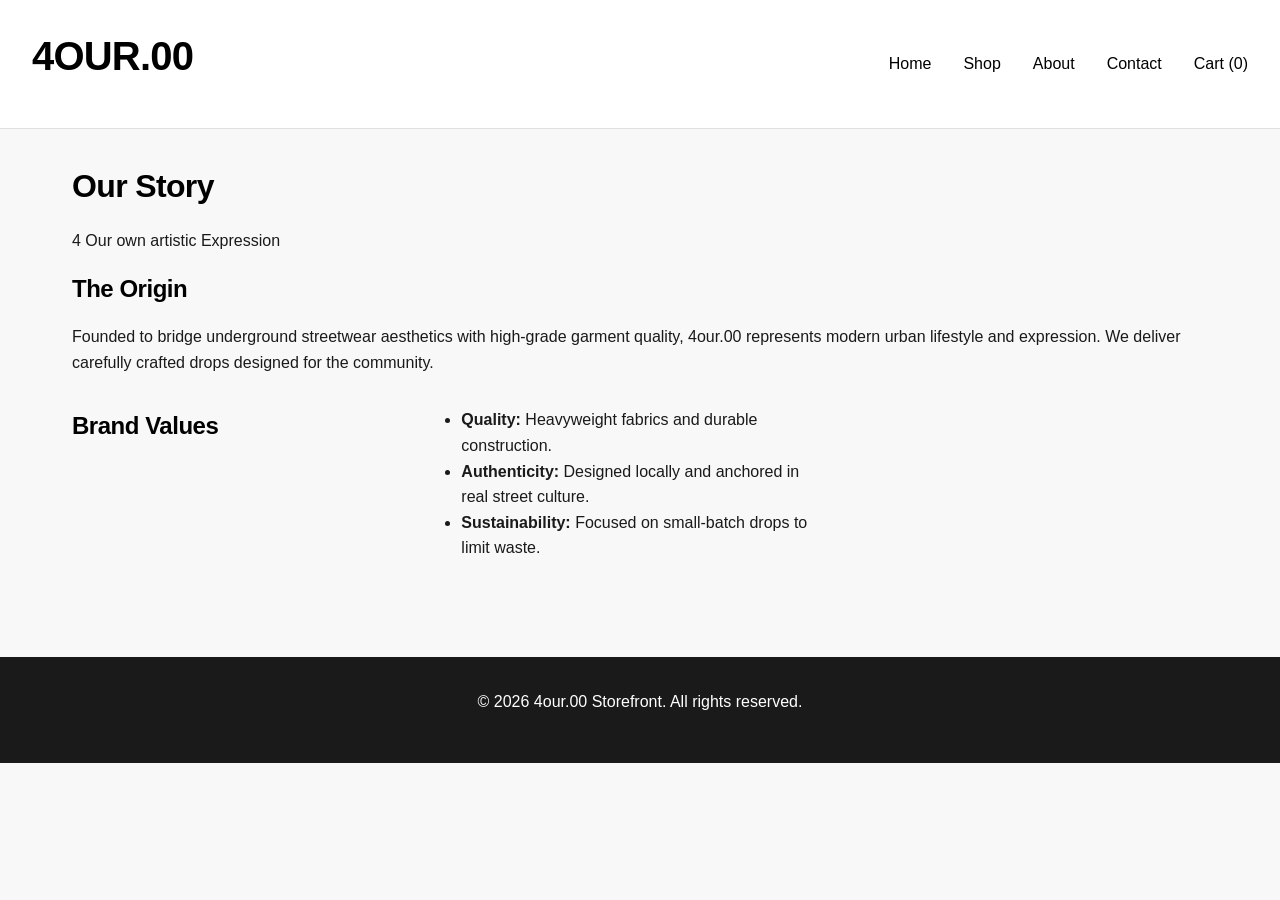
==== about.html @ 21fc60ee "Part 2 website update My Visual Studio Code isn't allowing me to commit and push the chages" ====
<!DOCTYPE html>
<html lang="en">
<head>
    <!-- Document Setup and Metadata -->
    <link rel="stylesheet" href="style.css">
    <meta charset="UTF-8">
    <meta name="viewport" content="width=device-width, initial-scale=1.0">
    <title>4our.00 | About</title>
</head>
<body>

    <!-- Main Site Header and Global Navigation -->
    <header>
        <h1>4our.00</h1>
        <nav>
            <ul>
                <li><a href="index.html">Home</a></li>
                <li><a href="shop.html">Shop</a></li>
                <li><a href="about.html">About</a></li>
                <li><a href="contact.html">Contact</a></li>
                <li><a href="cart.html">Cart (0)</a></li>
            </ul>
        </nav>
    </header>

    <!-- Primary Page Content -->
    <main>
        <!-- Brand Slogan -->
        <section>
            <h2>Our Story</h2>
            <p>4 Our own artistic Expression</p>
        </section>

        <!-- Brand History and Origin -->
        <section>
            <h3>The Origin</h3>
            <p>Founded to bridge underground streetwear aesthetics with high-grade garment quality, 4our.00 represents modern urban lifestyle and expression. We deliver carefully crafted drops designed for the community.</p>
        </section>

        <!-- Core Brand Principles -->
        <section>
            <h3>Brand Values</h3>
            <ul>
                <!-- Semantic strong tags used for emphasis -->
                <li><strong>Quality:</strong> Heavyweight fabrics and durable construction.</li>
                <li><strong>Authenticity:</strong> Designed locally and anchored in real street culture.</li>
                <li><strong>Sustainability:</strong> Focused on small-batch drops to limit waste.</li>
            </ul>
        </section>
    </main>

    <!-- Global Footer -->
    <footer>
        <p>&copy; 2026 4our.00 Storefront. All rights reserved.</p>
    </footer>

</body>
</html>
---- style.css ----
/* =========================================
   1. CSS Reset & Global Styles
   ========================================= */
* {
    margin: 0;
    padding: 0;
    box-sizing: border-box;
}

body {
    /* Clean, modern streetwear aesthetic */
    font-family: 'Helvetica Neue', Helvetica, Arial, sans-serif;
    font-size: 16px;
    line-height: 1.6;
    color: #1a1a1a; /* Soft black for readability */
    background-color: #f8f8f8; /* Off-white background */
}

/* =========================================
   2. Typography Scales
   ========================================= */
h1, h2, h3, h4, h5, h6 {
    font-weight: 700;
    letter-spacing: -0.02em; /* Tight tracking for a modern look */
    margin-bottom: 1rem;
    color: #000000;
}

h1 { font-size: 2.5rem; text-transform: uppercase; }
h2 { font-size: 2rem; }
h3 { font-size: 1.5rem; }

p {
    margin-bottom: 1rem;
}

a {
    color: #000000;
    text-decoration: none;
    border-bottom: 1px solid transparent;
    transition: border-color 0.3s ease, color 0.3s ease;
}

/* Pseudo-class for interactive links */
a:hover, a:focus {
    color: #555555;
    border-bottom: 1px solid #555555;
}

/* =========================================
   3. Base Layout Structure
   ========================================= */
header {
    background-color: #ffffff;
    padding: 1.5rem 2rem;
    border-bottom: 1px solid #e0e0e0;
    display: flex;
    justify-content: space-between;
    align-items: center;
}

nav ul {
    list-style: none;
    display: flex;
    gap: 2rem;
}

main {
    padding: 2rem;
    max-width: 1200px;
    margin: 0 auto; /* Centers the content */
}

footer {
    text-align: center;
    padding: 2rem;
    background-color: #1a1a1a;
    color: #ffffff;
    margin-top: 4rem;
}

/* =========================================
   4. Shop Page Layout (CSS Grid)
   ========================================= */
/* Grid container for the products */
main section:nth-of-type(3) {
    display: grid;
    grid-template-columns: repeat(3, 1fr); /* 3 columns for desktop */
    gap: 2rem;
    margin-top: 2rem;
}

/* Individual product cards */
article {
    background-color: #ffffff;
    border: 1px solid #e0e0e0;
    padding: 1.5rem;
    text-align: center;
    transition: transform 0.3s ease, box-shadow 0.3s ease;
}

/* Hover effects for visual styling */
article:hover {
    transform: translateY(-5px);
    box-shadow: 0 10px 20px rgba(0, 0, 0, 0.05);
}

/* Shop filters layout (Flexbox) */
form {
    display: flex;
    gap: 1.5rem;
    align-items: center;
    background-color: #ffffff;
    padding: 1rem;
    border: 1px solid #e0e0e0;
}

/* =========================================
   5. Buttons & Form Elements
   ========================================= */
button, input[type="submit"] {
    background-color: #1a1a1a;
    color: #ffffff;
    border: none;
    padding: 0.75rem 1.5rem;
    font-weight: bold;
    cursor: pointer;
    text-transform: uppercase;
    transition: background-color 0.3s ease;
}

button:hover, input[type="submit"]:hover {
    background-color: #444444;
}

button:active, input[type="submit"]:active {
    background-color: #000000;
}

/* Contact form specific layout */
.contact-form div {
    display: flex;
    flex-direction: column;
    margin-bottom: 1.5rem;
}

input[type="text"],
input[type="email"],
textarea,
select {
    width: 100%;
    padding: 0.75rem;
    border: 1px solid #cccccc;
    font-family: inherit;
    margin-top: 0.5rem;
}

input:focus, textarea:focus, select:focus {
    outline: none;
    border-color: #1a1a1a;
    box-shadow: 0 0 0 2px rgba(0,0,0,0.1);
}

/* =========================================
   6. Responsive Design (Media Queries)
   ========================================= */

/* Make all images responsive by default using relative units */
img {
    max-width: 100%;
    height: auto;
    display: block;
}

/* Tablet Breakpoint (768px and below) */
@media screen and (max-width: 768px) {
    /* Switch product grid from 3 columns to 2 columns */
    main section:nth-of-type(3) {
        grid-template-columns: repeat(2, 1fr);
        gap: 1.5rem;
    }

    /* Adjust header layout */
    header {
        flex-direction: column;
        text-align: center;
        padding: 1.5rem 1rem;
    }

    nav ul {
        margin-top: 1rem;
        gap: 1.5rem;
        flex-wrap: wrap;
        justify-content: center;
    }
}

/* Mobile Breakpoint (480px and below) */
@media screen and (max-width: 480px) {
    /* Switch product grid to a single column for mobile */
    main section:nth-of-type(3) {
        grid-template-columns: 100%; 
    }

    /* Stack shop filters vertically */
    form {
        flex-direction: column;
        align-items: flex-start;
    }

    select {
        width: 100%;
    }

    /* Adjust typography sizing for smaller screens using relative units */
    h1 { font-size: 2rem; }
    h2 { font-size: 1.5rem; }
    
    main {
        padding: 1rem;
    }
}

/* =========================================
   7. Product Image Styling
   ========================================= */
/* Ensure picture tag acts as a block container */
article picture {
    display: block;
    width: 100%;
    margin-bottom: 1rem;
    overflow: hidden;
}

/* Force uniform sizes for all product images */
article img {
    width: 100%;
    aspect-ratio: 4 / 5; /* Creates a portrait crop typical for streetwear */
    object-fit: cover; /* Perfectly fills the space without distorting the image */
    background-color: #eeeeee; /* Placeholder color before image loads */
    transition: transform 0.4s ease;
}

/* Optional: Slight zoom effect when hovering over the product card */
article:hover img {
    transform: scale(1.05);
}
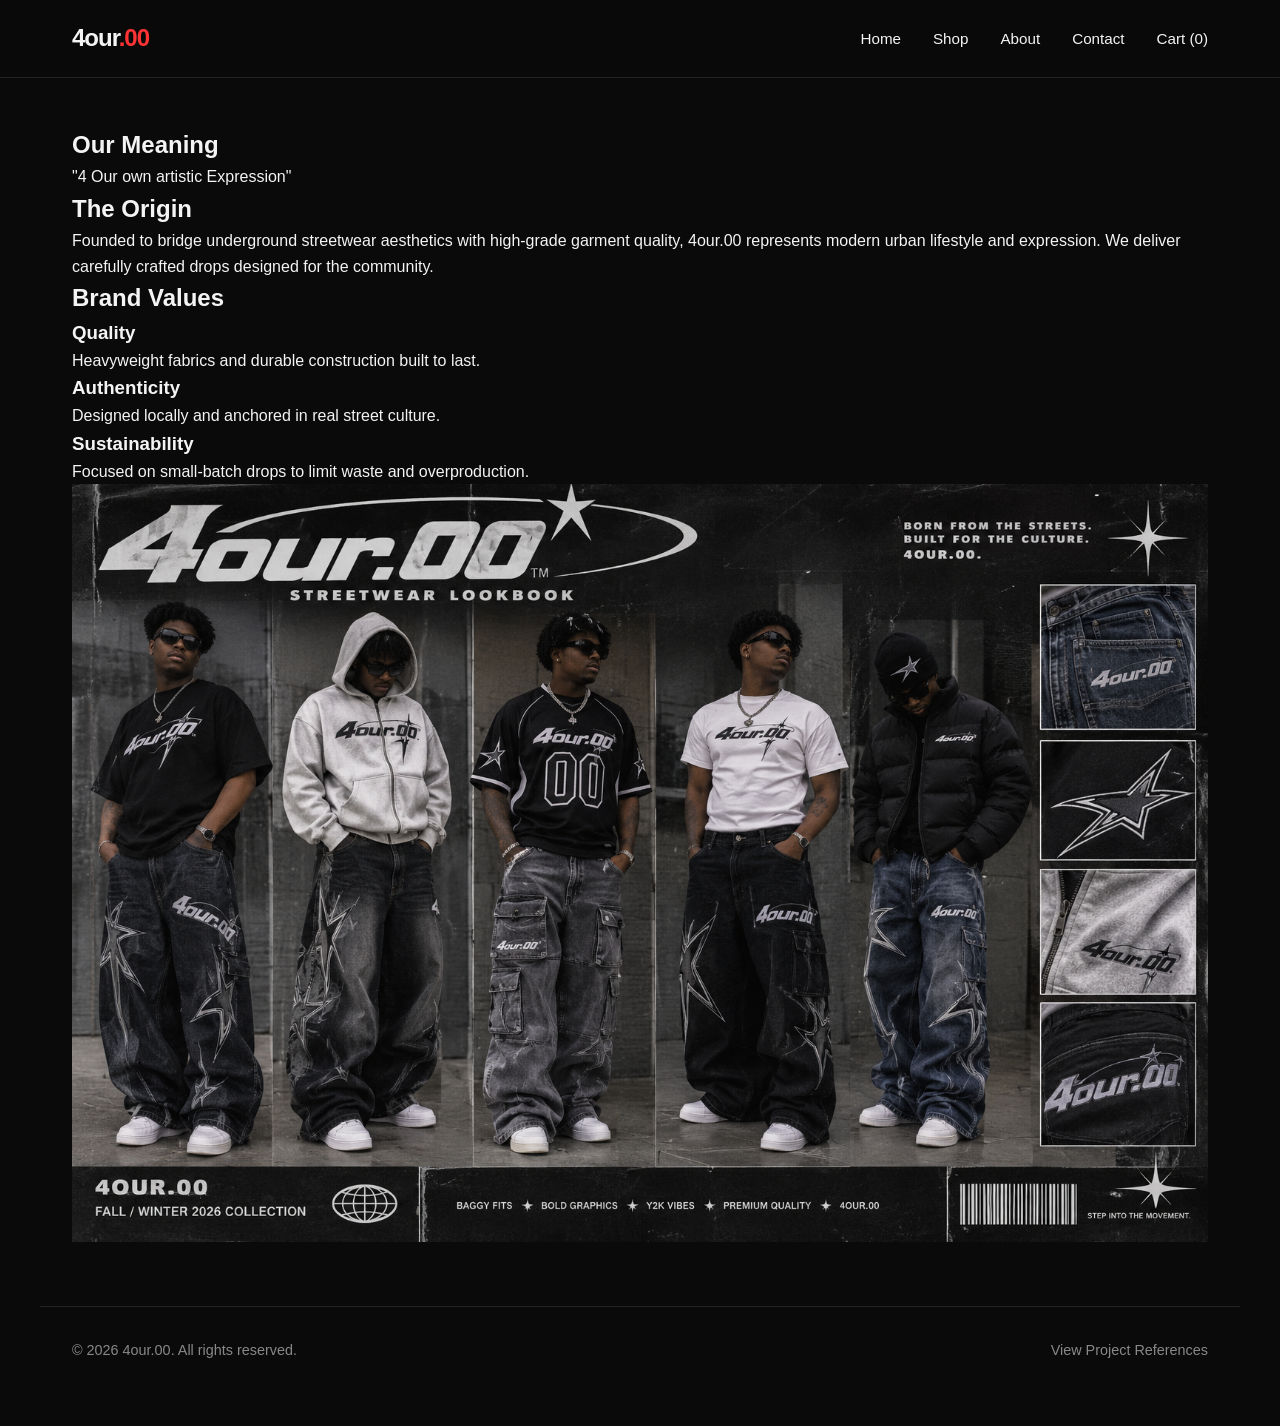
==== commit adc74738: "Add files via upload" ====
--- a/about.html
+++ b/about.html
@@ -1,58 +1,84 @@
 <!DOCTYPE html>
 <html lang="en">
 <head>
-    <!-- Document Setup and Metadata -->
-    <link rel="stylesheet" href="style.css">
     <meta charset="UTF-8">
     <meta name="viewport" content="width=device-width, initial-scale=1.0">
-    <title>4our.00 | About</title>
+    <title>4our.00 | About Our Brand</title>
+    <meta name="description" content="Discover the story and values behind 4our.00, a contemporary streetwear brand bridging underground aesthetics with premium quality.">
+    <link rel="stylesheet" href="styles.css">
 </head>
 <body>
 
-    <!-- Main Site Header and Global Navigation -->
-    <header>
-        <h1>4our.00</h1>
-        <nav>
-            <ul>
-                <li><a href="index.html">Home</a></li>
-                <li><a href="shop.html">Shop</a></li>
-                <li><a href="about.html">About</a></li>
-                <li><a href="contact.html">Contact</a></li>
-                <li><a href="cart.html">Cart (0)</a></li>
-            </ul>
-        </nav>
+    <!-- Header & Navigation -->
+    <header class="site-header">
+        <div class="nav-container">
+            <a href="index.html" class="logo">4our<span>.00</span></a>
+            
+            <button id="menu-toggle" class="menu-toggle" aria-label="Toggle navigation menu">
+                ☰
+            </button>
+
+            <nav class="main-nav">
+                <ul class="nav-links">
+                    <li><a href="index.html">Home</a></li>
+                    <li><a href="shop.html">Shop</a></li>
+                    <li><a href="about.html" class="active">About</a></li>
+                    <li><a href="contact.html">Contact</a></li>
+                    <li><a href="cart.html">Cart</a></li>
+                </ul>
+            </nav>
+        </div>
     </header>
 
-    <!-- Primary Page Content -->
+    <!-- Main About Section -->
     <main>
-        <!-- Brand Slogan -->
-        <section>
-            <h2>Our Story</h2>
-            <p>4 Our own artistic Expression</p>
-        </section>
+        <section class="about-hero">
+            <div class="about-container">
+                
+                <!-- Left Column: Story & Origin -->
+                <div class="about-text-content">
+                    <h1>Our Meaning</h1>
+                    <p class="tagline">"4 Our own artistic Expression"</p>
+                    
+                    <div class="story-block">
+                        <h2>The Origin</h2>
+                        <p>Founded to bridge underground streetwear aesthetics with high-grade garment quality, 4our.00 represents modern urban lifestyle and expression. We deliver carefully crafted drops designed for the community.</p>
+                    </div>
 
-        <!-- Brand History and Origin -->
-        <section>
-            <h3>The Origin</h3>
-            <p>Founded to bridge underground streetwear aesthetics with high-grade garment quality, 4our.00 represents modern urban lifestyle and expression. We deliver carefully crafted drops designed for the community.</p>
-        </section>
+                    <div class="values-section">
+                        <h2>Brand Values</h2>
+                        <div class="values-grid">
+                            <div class="value-card">
+                                <h3>Quality</h3>
+                                <p>Heavyweight fabrics and durable construction built to last.</p>
+                            </div>
+                            <div class="value-card">
+                                <h3>Authenticity</h3>
+                                <p>Designed locally and anchored in real street culture.</p>
+                            </div>
+                            <div class="value-card">
+                                <h3>Sustainability</h3>
+                                <p>Focused on small-batch drops to limit waste and overproduction.</p>
+                            </div>
+                        </div>
+                    </div>
+                </div>
 
-        <!-- Core Brand Principles -->
-        <section>
-            <h3>Brand Values</h3>
-            <ul>
-                <!-- Semantic strong tags used for emphasis -->
-                <li><strong>Quality:</strong> Heavyweight fabrics and durable construction.</li>
-                <li><strong>Authenticity:</strong> Designed locally and anchored in real street culture.</li>
-                <li><strong>Sustainability:</strong> Focused on small-batch drops to limit waste.</li>
-            </ul>
+                <!-- Right Column: Brand Visual / Lookbook Image Space -->
+                <div class="about-image-wrapper">
+                    <img src="4our.00 Streetwear Lookbook.png" alt="4our.00 streetwear lookbook showcase" loading="lazy">
+                </div>
+
+            </div>
         </section>
     </main>
 
-    <!-- Global Footer -->
-    <footer>
-        <p>&copy; 2026 4our.00 Storefront. All rights reserved.</p>
+    <!-- Footer -->
+    <footer class="site-footer">
+        <p>&copy; 2026 4our.00. All rights reserved.</p>
+        <p><a href="references.html">View Project References</a></p>
     </footer>
 
+    <script src="script.js"></script>
 </body>
 </html>
--- a/styles.css
+++ b/styles.css
@@ -0,0 +1,408 @@
+/* ==========================================================================
+   4our.00 - Contemporary Streetwear Stylesheet
+   Author: Kevin Siaga 
+   Description: Clean, production-ready CSS for desktop and mobile viewports.
+   ========================================================================== */
+
+/* 1. Design Tokens & Variables */
+:root {
+    --bg-dark: #0a0a0a;
+    --card-bg: #161616;
+    --text-light: #f4f4f4;
+    --text-muted: #888888;
+    --accent-red: #ff3333;
+    --border-color: #222222;
+    --font-main: 'Inter', -apple-system, BlinkMacSystemFont, "Segoe UI", Roboto, sans-serif;
+    --transition-smooth: all 0.3s cubic-bezier(0.4, 0, 0.2, 1);
+}
+
+/* 2. Global Reset */
+* {
+    margin: 0;
+    padding: 0;
+    box-sizing: border-box;
+}
+
+body {
+    background-color: var(--bg-dark);
+    color: var(--text-light);
+    font-family: var(--font-main);
+    line-height: 1.6;
+}
+
+/* Fluid Images to prevent layout blowout */
+img {
+    max-width: 100%;
+    height: auto;
+    display: block;
+    object-fit: cover;
+}
+
+/* Base Links */
+a {
+    color: var(--text-light);
+    text-decoration: none;
+    transition: var(--transition-smooth);
+}
+
+a:hover, a:focus {
+    color: var(--accent-red);
+}
+
+/* 3. Header & Navigation */
+.site-header, header {
+    background-color: rgba(10, 10, 10, 0.95);
+    border-bottom: 1px solid var(--border-color);
+    position: sticky;
+    top: 0;
+    z-index: 1000;
+}
+
+.nav-container, header div {
+    max-width: 1200px;
+    margin: 0 auto;
+    display: flex;
+    justify-content: space-between;
+    align-items: center;
+    padding: 1.2rem 2rem;
+}
+
+.logo, header h1 {
+    font-size: 1.5rem;
+    font-weight: 800;
+    letter-spacing: -1px;
+    color: var(--text-light);
+}
+
+.logo span {
+    color: var(--accent-red);
+}
+
+.nav-links, nav ul {
+    display: flex;
+    list-style: none;
+    gap: 2rem;
+    align-items: center;
+}
+
+.nav-links a {
+    font-weight: 500;
+    font-size: 0.95rem;
+}
+
+/* Clean Menu Toggle Button */
+.menu-toggle {
+    display: none;
+    background: transparent;
+    border: 1px solid var(--border-color);
+    color: var(--text-light);
+    font-size: 1.5rem;
+    padding: 0.4rem 0.8rem;
+    border-radius: 4px;
+    cursor: pointer;
+    transition: var(--transition-smooth);
+}
+
+.menu-toggle:hover {
+    border-color: var(--accent-red);
+}
+
+/* 4. Main Content Layout & Catalog */
+main, .catalog-section {
+    max-width: 1200px;
+    margin: 3rem auto;
+    padding: 0 2rem;
+}
+
+.hero-section {
+    padding: 4rem 0;
+    text-align: left;
+}
+
+.hero-section h1 {
+    font-size: 2.8rem;
+    font-weight: 800;
+    letter-spacing: -1px;
+    margin-bottom: 1rem;
+}
+
+.hero-section p {
+    color: var(--text-muted);
+    font-size: 1.1rem;
+    margin-bottom: 2rem;
+    max-width: 600px;
+}
+
+/* Filter Bar */
+.filter-bar {
+    display: flex;
+    gap: 1.5rem;
+    margin-bottom: 2rem;
+    align-items: center;
+    background-color: var(--card-bg);
+    padding: 1rem 1.5rem;
+    border-radius: 6px;
+    border: 1px solid var(--border-color);
+}
+
+.filter-bar label {
+    font-size: 0.9rem;
+    color: var(--text-muted);
+}
+
+.filter-bar select {
+    background-color: var(--bg-dark);
+    color: var(--text-light);
+    border: 1px solid var(--border-color);
+    padding: 0.5rem 0.8rem;
+    border-radius: 4px;
+    outline: none;
+}
+
+/* 5. Product Grid & Cards */
+.product-grid, .products-container {
+    display: grid;
+    grid-template-columns: repeat(auto-fill, minmax(280px, 1fr));
+    gap: 2rem;
+}
+
+.product-card {
+    background-color: var(--card-bg);
+    border: 1px solid var(--border-color);
+    border-radius: 6px;
+    overflow: hidden;
+    transition: var(--transition-smooth);
+    display: flex;
+    flex-direction: column;
+    justify-content: space-between;
+}
+
+.product-card:hover {
+    transform: translateY(-4px);
+    border-color: var(--accent-red);
+}
+
+.product-card img {
+    width: 100%;
+    height: 320px;
+    object-fit: cover;
+    background-color: #222;
+}
+
+.product-card h3 {
+    font-size: 1.1rem;
+    font-weight: 600;
+    margin: 1.2rem 1.5rem 0.4rem 1.5rem;
+}
+
+.product-card .price {
+    color: var(--text-muted);
+    font-size: 0.95rem;
+    margin: 0 1.5rem 1.5rem 1.5rem;
+}
+
+/* Buttons */
+.btn-primary, .btn-secondary, button {
+    display: inline-block;
+    width: 100%;
+    padding: 0.8rem;
+    background-color: var(--text-light);
+    color: var(--bg-dark);
+    text-align: center;
+    text-decoration: none;
+    font-weight: 700;
+    font-size: 0.85rem;
+    text-transform: uppercase;
+    letter-spacing: 0.5px;
+    border: none;
+    cursor: pointer;
+    transition: var(--transition-smooth);
+}
+
+.btn-secondary {
+    background-color: transparent;
+    color: var(--text-light);
+    border-top: 1px solid var(--border-color);
+}
+
+.btn-primary:hover, .btn-secondary:hover, button:hover {
+    background-color: var(--accent-red);
+    color: var(--text-light);
+}
+
+.btn-primary:active, .btn-secondary:active, button:active {
+    transform: scale(0.98);
+}
+
+/* 6. Footer */
+.site-footer {
+    max-width: 1200px;
+    margin: 4rem auto 2rem auto;
+    padding: 2rem;
+    border-top: 1px solid var(--border-color);
+    display: flex;
+    justify-content: space-between;
+    align-items: center;
+    color: var(--text-muted);
+    font-size: 0.9rem;
+}
+
+.site-footer a {
+    color: var(--text-muted);
+}
+
+.site-footer a:hover {
+    color: var(--text-light);
+}
+
+/* 7. Responsive Media Queries (Mobile Viewport) */
+@media (max-width: 768px) {
+    .menu-toggle {
+        display: block;
+    }
+
+    .main-nav {
+        display: none;
+        width: 100%;
+        position: absolute;
+        top: 100%;
+        left: 0;
+        background-color: var(--bg-dark);
+        border-bottom: 1px solid var(--border-color);
+        padding: 1.5rem 0;
+    }
+
+    .main-nav.active {
+        display: block;
+    }
+
+    .nav-links, nav ul {
+        flex-direction: column;
+        align-items: center;
+        gap: 1.2rem;
+    }
+
+    .nav-container, header div {
+        padding: 1rem;
+    }
+
+    .hero-section h1 {
+        font-size: 2.2rem;
+    }
+
+    .site-footer {
+        flex-direction: column;
+        gap: 1rem;
+        text-align: center;
+    }
+}
+
+/* ==========================================
+   Contact Page Professional Styling
+   ========================================== */
+.contact-section {
+    max-width: 1200px;
+    margin: 4rem auto;
+    padding: 0 2rem;
+}
+
+.contact-container {
+    display: grid;
+    grid-template-columns: 1fr 1fr;
+    gap: 4rem;
+    align-items: flex-start;
+}
+
+.contact-info h1 {
+    font-size: 2.8rem;
+    font-weight: 800;
+    letter-spacing: -1px;
+    margin-bottom: 0.5rem;
+}
+
+.contact-info .subtitle {
+    color: var(--text-muted);
+    font-size: 1.05rem;
+    margin-bottom: 2rem;
+}
+
+.info-block {
+    background-color: var(--card-bg);
+    border: 1px solid var(--border-color);
+    padding: 2rem;
+    border-radius: 6px;
+}
+
+.info-block h3 {
+    font-size: 1.2rem;
+    font-weight: 700;
+    margin-bottom: 1rem;
+    color: var(--text-light);
+}
+
+.info-block p {
+    color: var(--text-muted);
+    margin-bottom: 0.8rem;
+    font-size: 0.95rem;
+}
+
+.contact-form-wrapper {
+    background-color: var(--card-bg);
+    border: 1px solid var(--border-color);
+    padding: 2.5rem;
+    border-radius: 6px;
+}
+
+.contact-form-wrapper h2 {
+    font-size: 1.5rem;
+    font-weight: 700;
+    margin-bottom: 1.5rem;
+}
+
+.form-group {
+    margin-bottom: 1.2rem;
+}
+
+.form-group label {
+    display: block;
+    font-size: 0.85rem;
+    font-weight: 600;
+    text-transform: uppercase;
+    letter-spacing: 0.5px;
+    margin-bottom: 0.5rem;
+    color: var(--text-muted);
+}
+
+.form-group input,
+.form-group textarea {
+    width: 100%;
+    background-color: var(--bg-dark);
+    border: 1px solid var(--border-color);
+    color: var(--text-light);
+    padding: 0.8rem 1rem;
+    border-radius: 4px;
+    font-family: var(--font-main);
+    font-size: 0.95rem;
+    outline: none;
+    transition: border-color 0.2s ease;
+}
+
+.form-group input:focus,
+.form-group textarea:focus {
+    border-color: var(--accent-red);
+}
+
+.error-msg {
+    color: #ff3333;
+    font-size: 0.8rem;
+    margin-top: 0.3rem;
+    display: block;
+}
+
+/* Responsive adjustment for smaller screens */
+@media (max-width: 900px) {
+    .contact-container {
+        grid-template-columns: 1fr;
+        gap: 2.5rem;
+    }
+}
